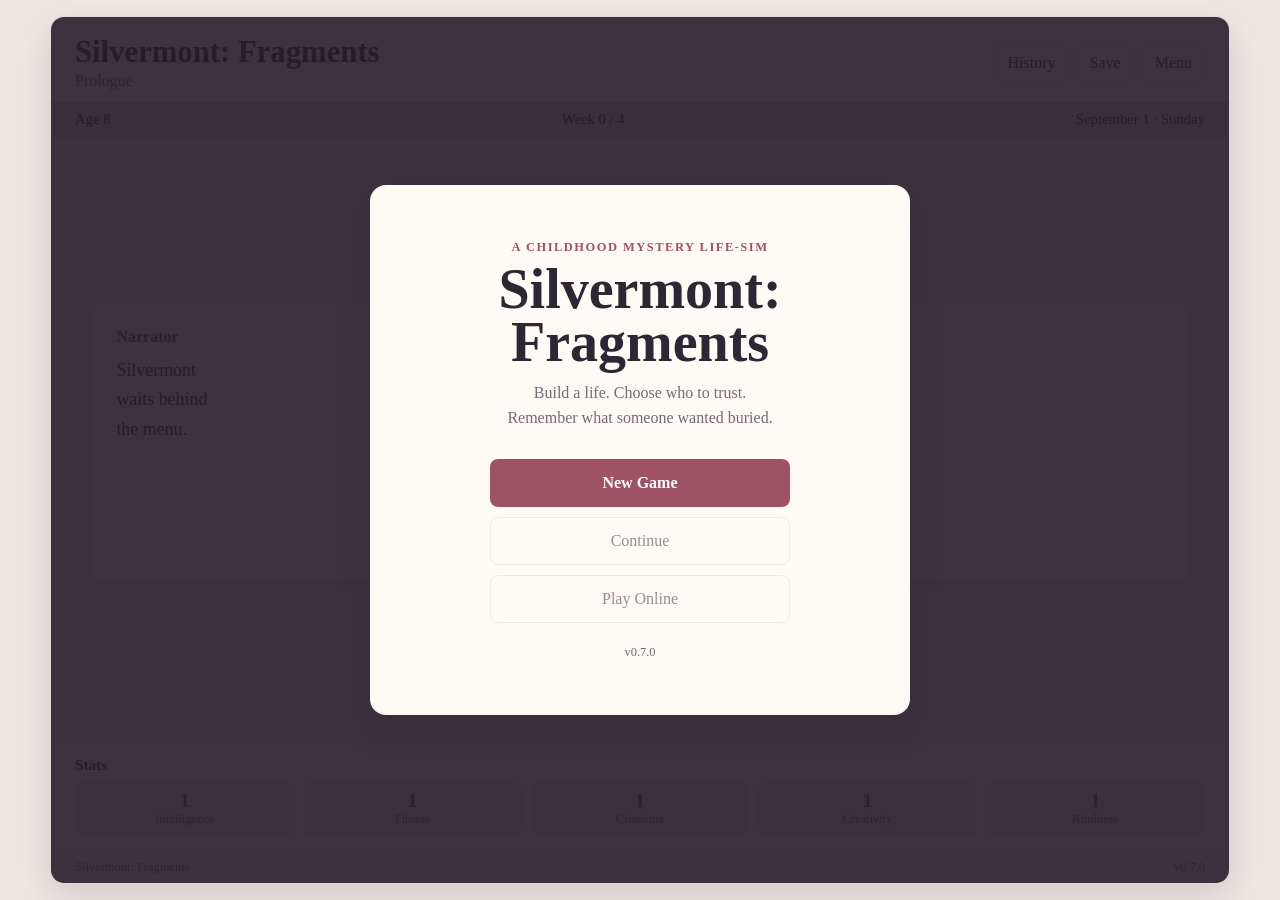
==== index.html @ c001014e "Initial Silvermont v0.7.0" ====
<!DOCTYPE html>
<html lang="en">
<head>
  <meta charset="UTF-8" />
  <meta name="viewport" content="width=device-width, initial-scale=1.0, viewport-fit=cover" />
  <meta name="description" content="Silvermont: Fragments — a text-based otome life-sim vertical slice." />
  <title>Silvermont: Fragments</title>
  <link rel="stylesheet" href="css/style.css" />
</head>
<body>
  <main id="game" class="game-shell">
    <header class="topbar">
      <div>
        <h1>Silvermont: Fragments</h1>
        <p id="chapterLabel">Prologue</p>
      </div>
      <div class="topbar-actions">
        <button id="historyBtn" class="ghost-btn" type="button">History</button>
        <button id="saveBtn" class="ghost-btn" type="button">Save</button>
        <button id="menuBtn" class="ghost-btn" type="button">Menu</button>
      </div>
    </header>

    <section class="status-strip" aria-label="Game status">
      <span id="ageLabel">Age 8</span>
      <span id="weekLabel">Week 0 / 4</span>
      <span id="dayLabel">September 1 · Sunday</span>
    </section>

    <section class="story-stage" id="vnStage">
      <div id="dialoguePanel" class="dialogue-panel" tabindex="0" role="region" aria-label="Dialogue">
        <aside id="portrait" class="speaker-portrait hidden" aria-label="Speaker portrait">
          <div id="portraitPixel" class="pixel-portrait" aria-hidden="true"></div>
        </aside>

        <div class="dialogue-content">
          <div id="speakerName" class="speaker-name">Narrator</div>
          <p id="dialogueText">Silvermont waits behind the menu.</p>
          <div id="choiceArea" class="choice-area"></div>
        </div>
      </div>
    </section>

    <section id="mainMenuScreen" class="modal-screen menu-screen" aria-modal="true" role="dialog" aria-labelledby="mainMenuTitle">
      <div class="menu-card">
        <p class="menu-kicker">A childhood mystery life-sim</p>
        <h2 id="mainMenuTitle">Silvermont: Fragments</h2>
        <p class="menu-copy">Build a life. Choose who to trust. Remember what someone wanted buried.</p>
        <div class="menu-actions">
          <button id="newGameMenuBtn" class="primary-btn menu-primary" type="button">New Game</button>
          <button id="continueMenuBtn" class="ghost-btn menu-secondary" type="button">Continue</button>
          <button id="onlinePlayMenuBtn" class="ghost-btn menu-secondary" type="button" disabled>Play Online</button>
        </div>
        <span id="menuVersionLabel" class="menu-version">v0.7.0</span>
      </div>
    </section>

    <section id="creatorScreen" class="modal-screen hidden" aria-modal="true" role="dialog" aria-labelledby="creatorTitle">
      <div class="modal-card creator-card">
        <div class="modal-heading">
          <div>
            <h2 id="creatorTitle">Create the protagonist</h2>
            <p>Female protagonist canon; pronouns are selectable. Surname: <strong>Evans</strong>.</p>
          </div>
          <span id="traitPointsBadge" class="points-badge">3 points remaining</span>
        </div>

        <div class="creator-grid">
          <fieldset>
            <legend>Identity</legend>
            <label>
              First name
              <input id="firstNameInput" type="text" maxlength="20" placeholder="Lilianna" />
            </label>
            <label>
              Pronouns
              <select id="pronounsSelect">
                <option value="she">She / Her</option>
                <option value="he">He / Him</option>
                <option value="they">They / Them</option>
              </select>
            </label>
            <div class="form-row two">
              <label>
                Birth month
                <select id="birthMonthSelect">
                  <option value="1">January</option><option value="2">February</option><option value="3">March</option>
                  <option value="4">April</option><option value="5">May</option><option value="6">June</option>
                  <option value="7">July</option><option value="8">August</option><option value="9" selected>September</option>
                  <option value="10">October</option><option value="11">November</option><option value="12">December</option>
                </select>
              </label>
              <label>
                Birth day
                <select id="birthDaySelect"></select>
              </label>
            </div>
          </fieldset>

          <fieldset>
            <legend>Appearance</legend>
            <div class="form-row two">
              <label>Hair color
                <select id="hairColorSelect"><option>Black</option><option selected>Dark Brown</option><option>Brown</option><option>Auburn</option><option>Blonde</option></select>
              </label>
              <label>Hair style
                <select id="hairStyleSelect"><option>Short</option><option>Bob</option><option selected>Shoulder-length</option><option>Long</option><option>Curly</option></select>
              </label>
              <label>Eye color
                <select id="eyeColorSelect"><option selected>Brown</option><option>Hazel</option><option>Green</option><option>Blue</option><option>Gray</option></select>
              </label>
              <label>Skin tone
                <select id="skinToneSelect"><option>Fair</option><option>Light</option><option selected>Medium</option><option>Tan</option><option>Deep</option></select>
              </label>
              <label>Height impression
                <select id="heightSelect"><option>Petite</option><option selected>Average</option><option>Tall</option></select>
              </label>
              <label>Build impression
                <select id="buildSelect"><option>Slim</option><option selected>Average</option><option>Sturdy</option><option>Athletic</option></select>
              </label>
            </div>
            <p class="form-note">Appearance changes flavor text only.</p>
          </fieldset>
        </div>

        <fieldset>
          <legend>Emotional state <span class="legend-note">Choose one · free</span></legend>
          <div id="emotionChoices" class="option-grid four">
            <label class="select-card"><input type="radio" name="emotion" value="Calm" checked /><span><strong>Calm</strong><small>Steady under pressure</small></span></label>
            <label class="select-card"><input type="radio" name="emotion" value="Anxious" /><span><strong>Anxious</strong><small>Alert to uncertainty</small></span></label>
            <label class="select-card"><input type="radio" name="emotion" value="Guarded" /><span><strong>Guarded</strong><small>Slow to trust</small></span></label>
            <label class="select-card"><input type="radio" name="emotion" value="Curious" /><span><strong>Curious</strong><small>Drawn to questions</small></span></label>
          </div>
        </fieldset>

        <div class="creator-grid traits-grid">
          <fieldset>
            <legend>Positive traits <span class="legend-note">Cost 1 point each</span></legend>
            <div id="positiveTraitChoices" class="trait-list">
              <label><input type="checkbox" value="Studious" /><span>Studious</span></label>
              <label><input type="checkbox" value="Sociable" /><span>Sociable</span></label>
              <label><input type="checkbox" value="Creative" /><span>Creative</span></label>
              <label><input type="checkbox" value="Athletic" /><span>Athletic</span></label>
              <label><input type="checkbox" value="Compassionate" /><span>Compassionate</span></label>
            </div>
          </fieldset>

          <fieldset>
            <legend>Negative traits <span class="legend-note">Refund 1 point · max 2</span></legend>
            <div id="negativeTraitChoices" class="trait-list">
              <label><input type="checkbox" value="Shy" /><span>Shy</span></label>
              <label><input type="checkbox" value="Impulsive" /><span>Impulsive</span></label>
              <label><input type="checkbox" value="Stubborn" /><span>Stubborn</span></label>
              <label><input type="checkbox" value="Sensitive" /><span>Sensitive</span></label>
              <label><input type="checkbox" value="Distractible" /><span>Distractible</span></label>
            </div>
          </fieldset>
        </div>

        <p id="creatorError" class="form-error hidden" role="alert"></p>
        <button id="confirmCharacterBtn" class="primary-btn" type="button">Begin Story</button>
      </div>
    </section>

    <section id="plannerScreen" class="modal-screen hidden" aria-modal="true" role="dialog">
      <div class="modal-card wide">
        <div class="modal-heading">
          <div>
            <h2 id="plannerTitle">Plan Week 1</h2>
            <p>Choose one weekday focus, one Saturday focus, and one Sunday focus. Outcomes: 15% Great · 65% Success · 20% Fail (−1 max).</p>
          </div>
          <span class="weekend-badge">Weekend gains ×2</span>
        </div>

        <div class="planner-grid">
          <div><h3>Monday–Friday</h3><div id="weekdayChoices" class="activity-list"></div></div>
          <div><h3>Saturday</h3><div id="saturdayChoices" class="activity-list"></div></div>
          <div><h3>Sunday</h3><div id="sundayChoices" class="activity-list"></div></div>
        </div>

        <div id="plannerPreview" class="planner-preview">Select all three focuses.</div>
        <button id="beginWeekBtn" class="primary-btn" type="button" disabled>Begin Week</button>
      </div>
    </section>


    <section id="dayResolutionScreen" class="modal-screen hidden" aria-modal="true" role="dialog" aria-labelledby="resolutionTitle">
      <div class="modal-card resolution-card">
        <div class="modal-heading">
          <div>
            <h2 id="resolutionTitle">Week in progress</h2>
            <p id="resolutionDate">September 1 · Sunday</p>
          </div>
          <button id="skipResolutionBtn" class="ghost-btn" type="button">Skip</button>
        </div>

        <div class="pixel-loading" aria-hidden="true">
          <span></span><span></span><span></span><span></span><span></span>
          <span></span><span></span><span></span><span></span><span></span>
          <span></span><span></span><span></span><span></span><span></span>
          <span></span><span></span><span></span><span></span><span></span>
        </div>

        <div class="resolution-readout">
          <strong id="resolutionActivity">Study</strong>
          <span id="resolutionOutcome">Success</span>
          <b id="resolutionGain">+2 Intelligence</b>
        </div>

        <div id="resolutionProgress" class="resolution-progress" aria-label="Week progress"></div>
      </div>
    </section>

    <section id="summaryScreen" class="modal-screen hidden" aria-modal="true" role="dialog">
      <div class="modal-card wide">
        <h2 id="summaryTitle">Week Summary</h2>
        <div id="summaryResults" class="summary-results"></div>
        <div id="statChanges" class="stat-changes"></div>
        <button id="continueSummaryBtn" class="primary-btn" type="button">Continue</button>
      </div>
    </section>

    <section id="historyScreen" class="modal-screen hidden" aria-modal="true" role="dialog">
      <div class="modal-card history-card">
        <div class="modal-heading">
          <div><h2>Dialogue History</h2><p>Previous spoken and narrated lines from this playthrough.</p></div>
          <button id="closeHistoryBtn" class="ghost-btn" type="button">Close</button>
        </div>
        <div id="historyList" class="history-list" aria-live="polite"></div>
      </div>
    </section>

    <section id="statsPanel" class="stats-panel" aria-label="Stats">
      <h2>Stats</h2>
      <div id="statsGrid" class="stats-grid"></div>
    </section>

    <footer><span>Silvermont: Fragments</span><span id="versionLabel">v0.7.0</span></footer>
  </main>

  <script src="js/config.js"></script>
  <script src="js/story.js"></script>
  <script src="js/core.js"></script>
  <script src="js/game.js"></script>
</body>
</html>
---- css/style.css ----
:root {
  --ink: #2d2633;
  --muted: #746a78;
  --paper: #fffaf5;
  --panel: #fffdf9;
  --rose: #9e5266;
  --rose-dark: #713949;
  --gold: #c89658;
  --line: rgba(45, 38, 51, 0.14);
  --shadow: 0 14px 36px rgba(35, 25, 42, 0.14);
  --px-skin: #d9a17d;
  --px-hair: #3c2c29;
  --px-eye: #2b252d;
  --px-mouth: #8f4555;
  --px-clothes: #5c6675;
  --px-brow: #4b3530;
  --px-white: #fff8ee;
}

* { box-sizing: border-box; }
html, body { min-height: 100%; }
body {
  margin: 0;
  min-height: 100dvh;
  display: grid;
  place-items: center;
  padding: clamp(0px, 2vw, 16px);
  font-family: Georgia, "Times New Roman", serif;
  color: var(--ink);
  background: #eee8e4;
  overflow: hidden;
}
button, input, select { font: inherit; }
button { cursor: pointer; min-height: 40px; }
button:disabled { cursor: not-allowed; opacity: .5; }
select, input { color: var(--ink); }
h1, h2, h3, p { margin-top: 0; }

.game-shell {
  width: min(1180px, 100%);
  height: min(900px, calc(100dvh - 32px));
  min-height: min(680px, calc(100dvh - 32px));
  display: grid;
  grid-template-rows: auto auto minmax(0, 1fr) auto auto;
  margin: auto;
  background: var(--paper);
  border: 1px solid var(--line);
  border-radius: 14px;
  overflow: hidden;
  box-shadow: var(--shadow);
  position: relative;
}

.topbar, .status-strip, footer {
  display: flex;
  align-items: center;
  justify-content: space-between;
  gap: 12px;
}
.topbar { padding: clamp(12px, 2vw, 18px) clamp(14px, 2.4vw, 24px) 12px; background: var(--panel); }
h1 { font-size: clamp(1.2rem, 2.4vw, 2rem); margin-bottom: 2px; }
.topbar p { margin-bottom: 0; color: var(--muted); }
.topbar-actions { display: flex; gap: 8px; flex-wrap: wrap; }
.status-strip {
  padding: 8px clamp(14px, 2.4vw, 24px);
  background: #efe5e1;
  border-block: 1px solid var(--line);
  font-size: clamp(.78rem, 1.5vw, .92rem);
}

.story-stage {
  min-height: 0;
  display: flex;
  align-items: center;
  overflow: auto;
  padding: clamp(14px, 3vw, 42px);
  background: var(--paper);
}
.dialogue-panel {
  width: 100%;
  min-height: clamp(190px, 33vh, 280px);
  display: grid;
  grid-template-columns: clamp(72px, 10vw, 104px) minmax(0, 1fr);
  gap: clamp(12px, 2vw, 20px);
  align-items: start;
  padding: clamp(16px, 2.5vw, 26px);
  border: 1px solid var(--line);
  border-radius: 12px;
  background: var(--panel);
  box-shadow: 0 8px 24px rgba(35, 25, 42, 0.08);
}
.dialogue-panel:focus-visible { outline: 3px solid rgba(158, 82, 102, .35); outline-offset: 3px; }
.dialogue-panel.no-portrait { grid-template-columns: 1fr; }
.speaker-portrait {
  width: clamp(72px, 10vw, 104px);
  aspect-ratio: 1 / 1;
  border: 1px solid var(--line);
  border-radius: 6px;
  overflow: hidden;
  background: #e7ddd8;
  image-rendering: pixelated;
}
.pixel-portrait {
  width: 100%; height: 100%;
  display: grid;
  grid-template-columns: repeat(12, 1fr);
  grid-template-rows: repeat(12, 1fr);
  background: #d8ccc5;
  image-rendering: pixelated;
}
.pixel { width: 100%; height: 100%; }
.px-clear { background: transparent; }
.px-skin { background: var(--px-skin); }
.px-hair { background: var(--px-hair); }
.px-eye { background: var(--px-eye); }
.px-mouth { background: var(--px-mouth); }
.px-clothes { background: var(--px-clothes); }
.px-brow { background: var(--px-brow); }
.px-white { background: var(--px-white); }
.pixel-agnes { --px-skin: #d2a07f; --px-hair: #d5cec8; --px-clothes: #704e61; --px-brow: #83756f; }
.pixel-dorian { --px-skin: #c98f69; --px-hair: #332822; --px-clothes: #405a67; --px-brow: #332822; }
.pixel-ethan { --px-skin: #dfab88; --px-hair: #20232c; --px-clothes: #2f405f; --px-brow: #20232c; }
.pixel-fern { --px-skin: #a96f4f; --px-hair: #56351f; --px-clothes: #5b724d; --px-brow: #56351f; }
.pixel-mother { --px-skin: #d7a080; --px-hair: #4b302e; --px-clothes: #71535f; --px-brow: #4b302e; }
.dialogue-content { min-width: 0; }
.speaker-name { display: inline-block; margin-bottom: 10px; color: var(--rose-dark); font-weight: 700; }
.dialogue-panel p {
  min-height: 64px;
  line-height: 1.65;
  font-size: clamp(1rem, 1.8vw, 1.12rem);
  margin-bottom: 16px;
}

.choice-area { display: grid; gap: 8px; margin-bottom: 2px; }
.choice-btn, .activity-btn, .ghost-btn, .primary-btn {
  border-radius: 8px;
  border: 1px solid var(--line);
  transition: transform .16s ease, background .16s ease, border-color .16s ease;
}
.choice-btn, .activity-btn { width: 100%; text-align: left; padding: 10px 12px; background: white; color: var(--ink); }
.choice-btn:hover, .activity-btn:hover { transform: translateY(-1px); border-color: var(--rose); }
.activity-btn.selected { background: #f3dfe5; border-color: var(--rose); }
.primary-btn { padding: 10px 18px; border: 0; color: white; background: var(--rose); font-weight: 700; }
.primary-btn:hover:not(:disabled) { background: var(--rose-dark); transform: translateY(-1px); }
.ghost-btn { padding: 8px 12px; background: transparent; color: var(--ink); }
.ghost-btn:hover { background: #f4e9e6; }

.stats-panel { padding: 12px clamp(14px, 2.4vw, 24px) 16px; background: var(--panel); }
.stats-panel h2 { font-size: .95rem; margin-bottom: 8px; }
.stats-grid { display: grid; grid-template-columns: repeat(5, minmax(0, 1fr)); gap: 8px; }
.stat-card { min-width: 0; padding: 8px 6px; background: #f3ece8; border-radius: 8px; text-align: center; }
.stat-card strong { display: block; font-size: clamp(1rem, 2vw, 1.2rem); color: var(--rose-dark); }
.stat-card span { display: block; overflow-wrap: anywhere; font-size: clamp(.62rem, 1.2vw, .78rem); color: var(--muted); }
footer { padding: 8px clamp(14px, 2.4vw, 24px); border-top: 1px solid var(--line); color: var(--muted); font-size: .78rem; }

.modal-screen {
  position: absolute;
  inset: 0;
  z-index: 20;
  display: grid;
  place-items: center;
  padding: clamp(10px, 2vw, 20px);
  overflow: auto;
  background: rgba(30, 22, 34, .72);
}
.modal-card {
  width: min(920px, 100%);
  max-height: calc(100% - 4px);
  overflow: auto;
  padding: clamp(18px, 3vw, 28px);
  border-radius: 12px;
  background: var(--paper);
  box-shadow: var(--shadow);
}
.modal-card.wide { width: min(1100px, 100%); }
.modal-heading { display: flex; justify-content: space-between; gap: 16px; align-items: flex-start; }
.modal-card label { display: grid; gap: 6px; }
.modal-card input[type="text"], .modal-card select {
  width: 100%; min-height: 42px; padding: 9px 11px;
  border: 1px solid var(--line); border-radius: 8px; background: white;
}

.menu-screen { z-index: 40; background: rgba(38, 28, 42, .9); }
.menu-card {
  width: min(540px, calc(100% - 24px));
  padding: clamp(28px, 7vw, 54px);
  text-align: center;
  border: 1px solid rgba(255,255,255,.16);
  border-radius: 16px;
  background: var(--paper);
  box-shadow: var(--shadow);
}
.menu-kicker { margin-bottom: 8px; color: var(--rose); font-size: .78rem; font-weight: 700; letter-spacing: .12em; text-transform: uppercase; }
.menu-card h2 { margin-bottom: 12px; font-size: clamp(2rem, 7vw, 3.5rem); line-height: .95; }
.menu-copy { max-width: 34ch; margin: 0 auto 28px; color: var(--muted); line-height: 1.55; }
.menu-actions { display: grid; gap: 10px; width: min(300px, 100%); margin: 0 auto; }
.menu-primary, .menu-secondary { width: 100%; min-height: 48px; text-align: center; }
.menu-version { display: block; margin-top: 22px; color: var(--muted); font-size: .78rem; }

.creator-card { width: min(1000px, 100%); }
.creator-grid { display: grid; grid-template-columns: repeat(2, minmax(0, 1fr)); gap: 16px; }
.traits-grid { margin-top: 16px; }
fieldset { min-width: 0; margin: 0 0 16px; padding: 16px; border: 1px solid var(--line); border-radius: 10px; background: rgba(255,255,255,.45); }
legend { padding: 0 6px; font-weight: 700; color: var(--rose-dark); }
.legend-note { font-weight: 400; color: var(--muted); font-size: .82rem; }
.form-row { display: grid; gap: 12px; }
.form-row.two { grid-template-columns: repeat(2, minmax(0, 1fr)); }
fieldset > label + label, fieldset > label + .form-row { margin-top: 12px; }
.form-note { margin: 10px 0 0; color: var(--muted); font-size: .82rem; }
.form-error { margin: 0 0 12px; padding: 10px 12px; border-radius: 8px; background: #f7dddd; color: #7a2222; }
.points-badge, .weekend-badge { padding: 7px 10px; border-radius: 999px; white-space: nowrap; }
.points-badge { background: #e7efe7; color: #355f3e; }
.points-badge.invalid { background: #f7dddd; color: #7a2222; }
.weekend-badge { background: #f0dfc9; color: #725229; }
.option-grid { display: grid; gap: 8px; }
.option-grid.four { grid-template-columns: repeat(4, minmax(0, 1fr)); }
.select-card { position: relative; }
.select-card input { position: absolute; opacity: 0; pointer-events: none; }
.select-card span { display: block; min-height: 76px; padding: 11px; border: 1px solid var(--line); border-radius: 8px; background: white; cursor: pointer; }
.select-card small { display: block; margin-top: 4px; color: var(--muted); }
.select-card input:checked + span { background: #f3dfe5; border-color: var(--rose); }
.trait-list { display: grid; gap: 7px; }
.trait-list label { grid-template-columns: auto 1fr; align-items: center; gap: 8px; padding: 8px 10px; border: 1px solid var(--line); border-radius: 8px; background: white; }
.trait-list input { width: 18px; height: 18px; }

.planner-grid { display: grid; grid-template-columns: repeat(3, minmax(0, 1fr)); gap: 18px; }
.activity-list { display: grid; gap: 8px; }
.activity-btn small { display: block; margin-top: 3px; color: var(--muted); }
.planner-preview { margin: 20px 0 12px; padding: 12px; border: 1px dashed var(--gold); border-radius: 8px; background: #fff7ea; }
.summary-results { display: grid; gap: 10px; }
.summary-item { padding: 12px; border-radius: 8px; background: #f3ece8; }
.summary-item strong { color: var(--rose-dark); }
.summary-item small { color: var(--muted); }
.stat-changes { margin: 16px 0; display: flex; flex-wrap: wrap; gap: 8px; }
.change-chip { padding: 7px 10px; border-radius: 999px; background: #e7efe7; }
.change-chip.zero { background: #ece9ec; color: var(--muted); }
.history-card { width: min(760px, 100%); }
.history-list { max-height: 60vh; overflow: auto; border-top: 1px solid var(--line); }
.history-entry { padding: 12px 2px; border-bottom: 1px solid var(--line); }
.history-entry strong { color: var(--rose-dark); }
.history-entry p { margin: 4px 0 0; line-height: 1.5; }
.history-empty { margin: 16px 0 0; color: var(--muted); }
.hidden { display: none !important; }

@media (max-width: 820px) {
  .topbar, .modal-heading { align-items: flex-start; }
  .creator-grid { grid-template-columns: 1fr; }
  .option-grid.four { grid-template-columns: repeat(2, minmax(0, 1fr)); }
  .planner-grid { grid-template-columns: 1fr; }
}

@media (max-width: 680px) {
  body { padding: 0; place-items: stretch; }
  .game-shell {
    width: 100vw;
    height: 100dvh;
    min-height: 0;
    border: 0;
    border-radius: 0;
    box-shadow: none;
  }
  .topbar { padding: 10px 12px 8px; }
  .topbar > div:first-child { min-width: 0; }
  .topbar p { font-size: .78rem; }
  .topbar-actions { gap: 5px; }
  .ghost-btn { min-height: 38px; padding: 7px 9px; }
  .status-strip { padding: 7px 12px; gap: 6px; font-size: .72rem; }
  .story-stage { align-items: stretch; padding: 10px; }
  .dialogue-panel {
    min-height: 100%;
    grid-template-columns: 68px minmax(0, 1fr);
    gap: 10px;
    padding: 14px;
  }
  .speaker-portrait { width: 68px; }
  .dialogue-panel p { min-height: 50px; margin-bottom: 10px; }
  .stats-panel { padding: 8px 10px 10px; }
  .stats-panel h2 { display: none; }
  .stats-grid { gap: 4px; }
  .stat-card { padding: 6px 3px; }
  footer { padding: 6px 10px; font-size: .7rem; }
  .modal-screen { padding: 0; align-items: stretch; }
  .modal-card {
    width: 100%;
    max-height: none;
    min-height: 100%;
    padding: 18px 14px calc(18px + env(safe-area-inset-bottom));
    border-radius: 0;
  }
  .menu-screen { align-items: center; padding: 12px; }
  .menu-card { width: 100%; padding: 32px 20px; }
  .form-row.two, .option-grid.four { grid-template-columns: 1fr; }
  .points-badge, .weekend-badge { white-space: normal; }
  .choice-btn, .activity-btn, .primary-btn { min-height: 46px; }
}

@media (max-width: 390px) {
  h1 { font-size: 1.05rem; }
  .topbar-actions .ghost-btn { font-size: .78rem; }
  .dialogue-panel { grid-template-columns: 58px minmax(0, 1fr); padding: 12px; }
  .speaker-portrait { width: 58px; }
  .speaker-name { margin-bottom: 6px; }
  .dialogue-panel p { font-size: .96rem; line-height: 1.55; }
  .stat-card span { font-size: .56rem; }
}

@media (max-height: 620px) and (min-width: 681px) {
  .game-shell { height: calc(100dvh - 16px); min-height: 0; }
  .story-stage { padding-block: 12px; }
  .dialogue-panel { min-height: 170px; }
  .stats-panel { padding-block: 8px; }
}

/* v0.7.0 day-by-day pixel resolution */
.resolution-card { width: min(620px, 100%); text-align: center; }
.resolution-card .modal-heading { text-align: left; }
.pixel-loading {
  width: min(320px, 86%);
  aspect-ratio: 5 / 2;
  margin: 26px auto 20px;
  display: grid;
  grid-template-columns: repeat(5, 1fr);
  grid-template-rows: repeat(4, 1fr);
  gap: 4px;
  image-rendering: pixelated;
}
.pixel-loading span {
  background: #e8ddd8;
  border: 1px solid rgba(45, 38, 51, .08);
  animation: pixelPulse 1s steps(2, end) infinite;
}
.pixel-loading span:nth-child(3n + 1) { animation-delay: -.2s; }
.pixel-loading span:nth-child(3n + 2) { animation-delay: -.45s; }
.pixel-loading span:nth-child(5n) { animation-delay: -.7s; }
@keyframes pixelPulse {
  0%, 100% { background: #e8ddd8; transform: translateY(0); }
  50% { background: var(--rose); transform: translateY(-2px); }
}
.resolution-readout {
  display: grid;
  gap: 6px;
  margin: 0 auto 20px;
  padding: 16px;
  border: 1px solid var(--line);
  border-radius: 10px;
  background: #fffdf9;
}
.resolution-readout strong { font-size: 1.18rem; color: var(--rose-dark); }
.resolution-readout span { color: var(--muted); }
.resolution-readout b { font-size: 1.08rem; color: #355f3e; }
.resolution-readout b.zero { color: var(--muted); }
.resolution-progress {
  display: grid;
  grid-template-columns: repeat(7, minmax(0, 1fr));
  gap: 6px;
}
.day-progress-cell {
  padding: 8px 2px;
  border: 1px solid var(--line);
  border-radius: 5px;
  background: #eee7e3;
  color: var(--muted);
  font-size: .75rem;
  font-weight: 700;
}
.day-progress-cell.done { background: #dfe9df; color: #355f3e; }
.day-progress-cell.active { outline: 2px solid var(--rose); outline-offset: 1px; background: #f3dfe5; color: var(--rose-dark); }
.day-progress-cell.has-event::after { content: " !"; color: var(--rose-dark); }

@media (max-width: 680px) {
  .resolution-card { min-height: 100%; display: flex; flex-direction: column; justify-content: center; }
  .pixel-loading { width: min(280px, 90%); gap: 3px; }
  .resolution-progress { gap: 3px; }
  .day-progress-cell { font-size: .66rem; padding: 7px 1px; }
}

/* v0.7.0 result pause and negative deltas */
#dayResolutionScreen:not(.hidden) .resolution-card { cursor: pointer; }
#dayResolutionScreen button { cursor: pointer; }
.resolution-readout b.negative { color: #8b3434; }
.change-chip.negative { background: #f4dddd; color: #7a2222; }
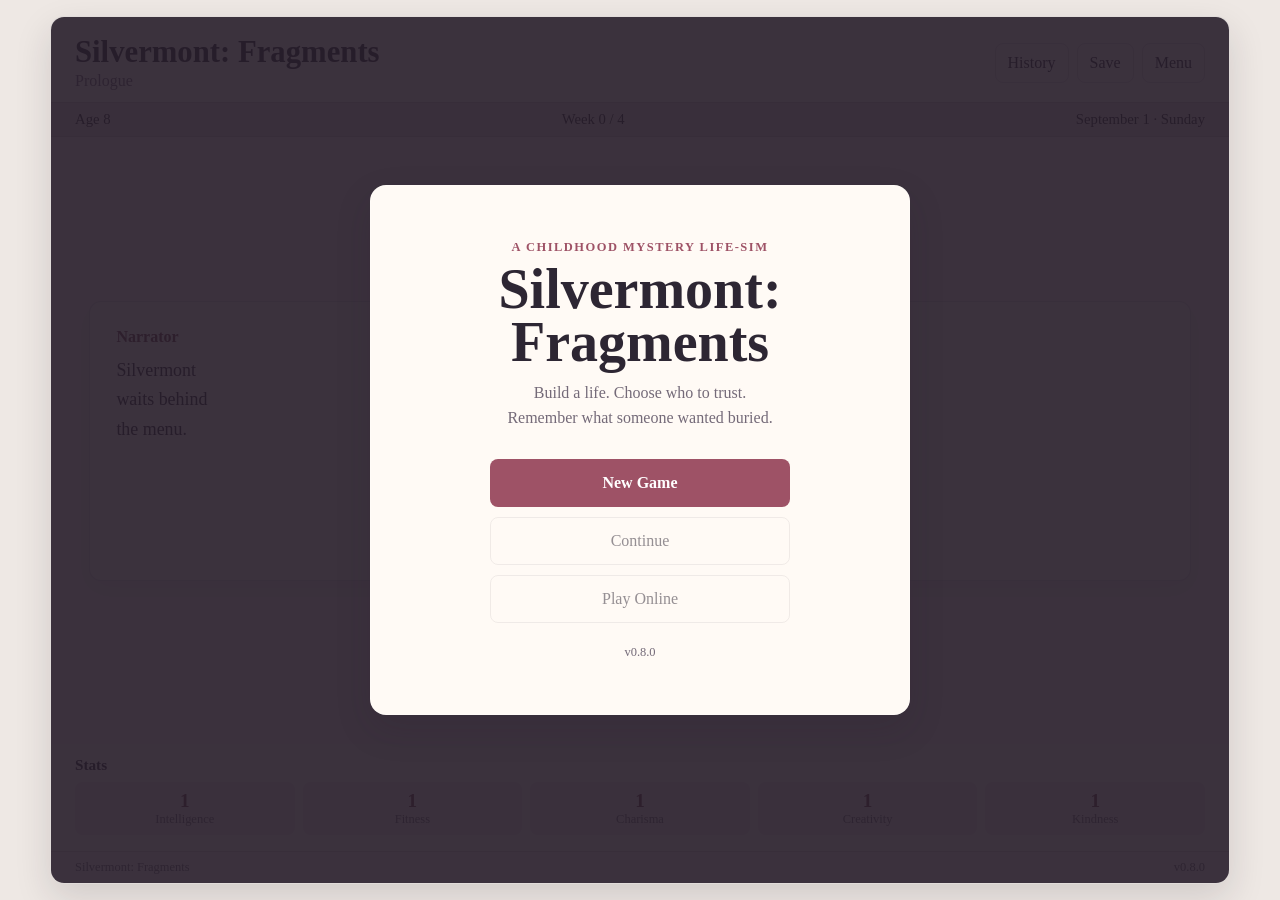
==== commit 4d2b2e47: "Wire v0.8 Life events and result icons" ====
--- a/index.html
+++ b/index.html
@@ -6,14 +6,12 @@
   <meta name="description" content="Silvermont: Fragments — a text-based otome life-sim vertical slice." />
   <title>Silvermont: Fragments</title>
   <link rel="stylesheet" href="css/style.css" />
+  <link rel="stylesheet" href="css/v080_patch.css" />
 </head>
 <body>
   <main id="game" class="game-shell">
     <header class="topbar">
-      <div>
-        <h1>Silvermont: Fragments</h1>
-        <p id="chapterLabel">Prologue</p>
-      </div>
+      <div><h1>Silvermont: Fragments</h1><p id="chapterLabel">Prologue</p></div>
       <div class="topbar-actions">
         <button id="historyBtn" class="ghost-btn" type="button">History</button>
         <button id="saveBtn" class="ghost-btn" type="button">Save</button>
@@ -22,225 +20,91 @@
     </header>
 
     <section class="status-strip" aria-label="Game status">
-      <span id="ageLabel">Age 8</span>
-      <span id="weekLabel">Week 0 / 4</span>
-      <span id="dayLabel">September 1 · Sunday</span>
+      <span id="ageLabel">Age 8</span><span id="weekLabel">Week 0 / 4</span><span id="dayLabel">September 1 · Sunday</span>
     </section>
 
     <section class="story-stage" id="vnStage">
       <div id="dialoguePanel" class="dialogue-panel" tabindex="0" role="region" aria-label="Dialogue">
-        <aside id="portrait" class="speaker-portrait hidden" aria-label="Speaker portrait">
-          <div id="portraitPixel" class="pixel-portrait" aria-hidden="true"></div>
-        </aside>
-
-        <div class="dialogue-content">
-          <div id="speakerName" class="speaker-name">Narrator</div>
-          <p id="dialogueText">Silvermont waits behind the menu.</p>
-          <div id="choiceArea" class="choice-area"></div>
-        </div>
+        <aside id="portrait" class="speaker-portrait hidden" aria-label="Speaker portrait"><div id="portraitPixel" class="pixel-portrait" aria-hidden="true"></div></aside>
+        <div class="dialogue-content"><div id="speakerName" class="speaker-name">Narrator</div><p id="dialogueText">Silvermont waits behind the menu.</p><div id="choiceArea" class="choice-area"></div></div>
       </div>
     </section>
 
     <section id="mainMenuScreen" class="modal-screen menu-screen" aria-modal="true" role="dialog" aria-labelledby="mainMenuTitle">
       <div class="menu-card">
-        <p class="menu-kicker">A childhood mystery life-sim</p>
-        <h2 id="mainMenuTitle">Silvermont: Fragments</h2>
+        <p class="menu-kicker">A childhood mystery life-sim</p><h2 id="mainMenuTitle">Silvermont: Fragments</h2>
         <p class="menu-copy">Build a life. Choose who to trust. Remember what someone wanted buried.</p>
         <div class="menu-actions">
           <button id="newGameMenuBtn" class="primary-btn menu-primary" type="button">New Game</button>
           <button id="continueMenuBtn" class="ghost-btn menu-secondary" type="button">Continue</button>
           <button id="onlinePlayMenuBtn" class="ghost-btn menu-secondary" type="button" disabled>Play Online</button>
         </div>
-        <span id="menuVersionLabel" class="menu-version">v0.7.0</span>
+        <span id="menuVersionLabel" class="menu-version">v0.8.0</span>
       </div>
     </section>
 
     <section id="creatorScreen" class="modal-screen hidden" aria-modal="true" role="dialog" aria-labelledby="creatorTitle">
       <div class="modal-card creator-card">
-        <div class="modal-heading">
-          <div>
-            <h2 id="creatorTitle">Create the protagonist</h2>
-            <p>Female protagonist canon; pronouns are selectable. Surname: <strong>Evans</strong>.</p>
-          </div>
-          <span id="traitPointsBadge" class="points-badge">3 points remaining</span>
-        </div>
-
+        <div class="modal-heading"><div><h2 id="creatorTitle">Create the protagonist</h2><p>Female protagonist canon; pronouns are selectable. Surname: <strong>Evans</strong>.</p></div><span id="traitPointsBadge" class="points-badge">3 points remaining</span></div>
         <div class="creator-grid">
-          <fieldset>
-            <legend>Identity</legend>
-            <label>
-              First name
-              <input id="firstNameInput" type="text" maxlength="20" placeholder="Lilianna" />
-            </label>
-            <label>
-              Pronouns
-              <select id="pronounsSelect">
-                <option value="she">She / Her</option>
-                <option value="he">He / Him</option>
-                <option value="they">They / Them</option>
-              </select>
-            </label>
+          <fieldset><legend>Identity</legend>
+            <label>First name<input id="firstNameInput" type="text" maxlength="20" placeholder="Lilianna" /></label>
+            <label>Pronouns<select id="pronounsSelect"><option value="she">She / Her</option><option value="he">He / Him</option><option value="they">They / Them</option></select></label>
             <div class="form-row two">
-              <label>
-                Birth month
-                <select id="birthMonthSelect">
-                  <option value="1">January</option><option value="2">February</option><option value="3">March</option>
-                  <option value="4">April</option><option value="5">May</option><option value="6">June</option>
-                  <option value="7">July</option><option value="8">August</option><option value="9" selected>September</option>
-                  <option value="10">October</option><option value="11">November</option><option value="12">December</option>
-                </select>
-              </label>
-              <label>
-                Birth day
-                <select id="birthDaySelect"></select>
-              </label>
+              <label>Birth month<select id="birthMonthSelect"><option value="1">January</option><option value="2">February</option><option value="3">March</option><option value="4">April</option><option value="5">May</option><option value="6">June</option><option value="7">July</option><option value="8">August</option><option value="9" selected>September</option><option value="10">October</option><option value="11">November</option><option value="12">December</option></select></label>
+              <label>Birth day<select id="birthDaySelect"></select></label>
             </div>
           </fieldset>
-
-          <fieldset>
-            <legend>Appearance</legend>
-            <div class="form-row two">
-              <label>Hair color
-                <select id="hairColorSelect"><option>Black</option><option selected>Dark Brown</option><option>Brown</option><option>Auburn</option><option>Blonde</option></select>
-              </label>
-              <label>Hair style
-                <select id="hairStyleSelect"><option>Short</option><option>Bob</option><option selected>Shoulder-length</option><option>Long</option><option>Curly</option></select>
-              </label>
-              <label>Eye color
-                <select id="eyeColorSelect"><option selected>Brown</option><option>Hazel</option><option>Green</option><option>Blue</option><option>Gray</option></select>
-              </label>
-              <label>Skin tone
-                <select id="skinToneSelect"><option>Fair</option><option>Light</option><option selected>Medium</option><option>Tan</option><option>Deep</option></select>
-              </label>
-              <label>Height impression
-                <select id="heightSelect"><option>Petite</option><option selected>Average</option><option>Tall</option></select>
-              </label>
-              <label>Build impression
-                <select id="buildSelect"><option>Slim</option><option selected>Average</option><option>Sturdy</option><option>Athletic</option></select>
-              </label>
-            </div>
-            <p class="form-note">Appearance changes flavor text only.</p>
-          </fieldset>
+          <fieldset><legend>Appearance</legend><div class="form-row two">
+            <label>Hair color<select id="hairColorSelect"><option>Black</option><option selected>Dark Brown</option><option>Brown</option><option>Auburn</option><option>Blonde</option></select></label>
+            <label>Hair style<select id="hairStyleSelect"><option>Short</option><option>Bob</option><option selected>Shoulder-length</option><option>Long</option><option>Curly</option></select></label>
+            <label>Eye color<select id="eyeColorSelect"><option selected>Brown</option><option>Hazel</option><option>Green</option><option>Blue</option><option>Gray</option></select></label>
+            <label>Skin tone<select id="skinToneSelect"><option>Fair</option><option>Light</option><option selected>Medium</option><option>Tan</option><option>Deep</option></select></label>
+            <label>Height impression<select id="heightSelect"><option>Petite</option><option selected>Average</option><option>Tall</option></select></label>
+            <label>Build impression<select id="buildSelect"><option>Slim</option><option selected>Average</option><option>Sturdy</option><option>Athletic</option></select></label>
+          </div><p class="form-note">Appearance changes flavor text only.</p></fieldset>
         </div>
-
-        <fieldset>
-          <legend>Emotional state <span class="legend-note">Choose one · free</span></legend>
-          <div id="emotionChoices" class="option-grid four">
-            <label class="select-card"><input type="radio" name="emotion" value="Calm" checked /><span><strong>Calm</strong><small>Steady under pressure</small></span></label>
-            <label class="select-card"><input type="radio" name="emotion" value="Anxious" /><span><strong>Anxious</strong><small>Alert to uncertainty</small></span></label>
-            <label class="select-card"><input type="radio" name="emotion" value="Guarded" /><span><strong>Guarded</strong><small>Slow to trust</small></span></label>
-            <label class="select-card"><input type="radio" name="emotion" value="Curious" /><span><strong>Curious</strong><small>Drawn to questions</small></span></label>
-          </div>
-        </fieldset>
-
+        <fieldset><legend>Emotional state <span class="legend-note">Choose one · free</span></legend><div id="emotionChoices" class="option-grid four">
+          <label class="select-card"><input type="radio" name="emotion" value="Calm" checked /><span><strong>Calm</strong><small>Steady under pressure</small></span></label>
+          <label class="select-card"><input type="radio" name="emotion" value="Anxious" /><span><strong>Anxious</strong><small>Alert to uncertainty</small></span></label>
+          <label class="select-card"><input type="radio" name="emotion" value="Guarded" /><span><strong>Guarded</strong><small>Slow to trust</small></span></label>
+          <label class="select-card"><input type="radio" name="emotion" value="Curious" /><span><strong>Curious</strong><small>Drawn to questions</small></span></label>
+        </div></fieldset>
         <div class="creator-grid traits-grid">
-          <fieldset>
-            <legend>Positive traits <span class="legend-note">Cost 1 point each</span></legend>
-            <div id="positiveTraitChoices" class="trait-list">
-              <label><input type="checkbox" value="Studious" /><span>Studious</span></label>
-              <label><input type="checkbox" value="Sociable" /><span>Sociable</span></label>
-              <label><input type="checkbox" value="Creative" /><span>Creative</span></label>
-              <label><input type="checkbox" value="Athletic" /><span>Athletic</span></label>
-              <label><input type="checkbox" value="Compassionate" /><span>Compassionate</span></label>
-            </div>
-          </fieldset>
-
-          <fieldset>
-            <legend>Negative traits <span class="legend-note">Refund 1 point · max 2</span></legend>
-            <div id="negativeTraitChoices" class="trait-list">
-              <label><input type="checkbox" value="Shy" /><span>Shy</span></label>
-              <label><input type="checkbox" value="Impulsive" /><span>Impulsive</span></label>
-              <label><input type="checkbox" value="Stubborn" /><span>Stubborn</span></label>
-              <label><input type="checkbox" value="Sensitive" /><span>Sensitive</span></label>
-              <label><input type="checkbox" value="Distractible" /><span>Distractible</span></label>
-            </div>
-          </fieldset>
+          <fieldset><legend>Positive traits <span class="legend-note">Cost 1 point each</span></legend><div id="positiveTraitChoices" class="trait-list"><label><input type="checkbox" value="Studious" /><span>Studious</span></label><label><input type="checkbox" value="Sociable" /><span>Sociable</span></label><label><input type="checkbox" value="Creative" /><span>Creative</span></label><label><input type="checkbox" value="Athletic" /><span>Athletic</span></label><label><input type="checkbox" value="Compassionate" /><span>Compassionate</span></label></div></fieldset>
+          <fieldset><legend>Negative traits <span class="legend-note">Refund 1 point · max 2</span></legend><div id="negativeTraitChoices" class="trait-list"><label><input type="checkbox" value="Shy" /><span>Shy</span></label><label><input type="checkbox" value="Impulsive" /><span>Impulsive</span></label><label><input type="checkbox" value="Stubborn" /><span>Stubborn</span></label><label><input type="checkbox" value="Sensitive" /><span>Sensitive</span></label><label><input type="checkbox" value="Distractible" /><span>Distractible</span></label></div></fieldset>
         </div>
-
-        <p id="creatorError" class="form-error hidden" role="alert"></p>
-        <button id="confirmCharacterBtn" class="primary-btn" type="button">Begin Story</button>
+        <p id="creatorError" class="form-error hidden" role="alert"></p><button id="confirmCharacterBtn" class="primary-btn" type="button">Begin Story</button>
       </div>
     </section>
 
-    <section id="plannerScreen" class="modal-screen hidden" aria-modal="true" role="dialog">
-      <div class="modal-card wide">
-        <div class="modal-heading">
-          <div>
-            <h2 id="plannerTitle">Plan Week 1</h2>
-            <p>Choose one weekday focus, one Saturday focus, and one Sunday focus. Outcomes: 15% Great · 65% Success · 20% Fail (−1 max).</p>
-          </div>
-          <span class="weekend-badge">Weekend gains ×2</span>
-        </div>
+    <section id="plannerScreen" class="modal-screen hidden" aria-modal="true" role="dialog"><div class="modal-card wide">
+      <div class="modal-heading"><div><h2 id="plannerTitle">Plan Week 1</h2><p>Choose one weekday focus, one Saturday focus, and one Sunday focus. Outcomes: 15% Great · 65% Success · 20% Fail (−1 max).</p></div><span class="weekend-badge">Weekend gains ×2</span></div>
+      <div class="planner-grid"><div><h3>Monday–Friday</h3><div id="weekdayChoices" class="activity-list"></div></div><div><h3>Saturday</h3><div id="saturdayChoices" class="activity-list"></div></div><div><h3>Sunday</h3><div id="sundayChoices" class="activity-list"></div></div></div>
+      <div id="plannerPreview" class="planner-preview">Select all three focuses.</div><button id="beginWeekBtn" class="primary-btn" type="button" disabled>Begin Week</button>
+    </div></section>
 
-        <div class="planner-grid">
-          <div><h3>Monday–Friday</h3><div id="weekdayChoices" class="activity-list"></div></div>
-          <div><h3>Saturday</h3><div id="saturdayChoices" class="activity-list"></div></div>
-          <div><h3>Sunday</h3><div id="sundayChoices" class="activity-list"></div></div>
-        </div>
+    <section id="dayResolutionScreen" class="modal-screen hidden" aria-modal="true" role="dialog" aria-labelledby="resolutionTitle"><div class="modal-card resolution-card">
+      <div class="modal-heading"><div><h2 id="resolutionTitle">Week in progress</h2><p id="resolutionDate">September 1 · Sunday</p></div><button id="skipResolutionBtn" class="ghost-btn" type="button">Skip</button></div>
+      <div class="pixel-loading" aria-hidden="true"><span></span><span></span><span></span><span></span><span></span><span></span><span></span><span></span><span></span><span></span><span></span><span></span><span></span><span></span><span></span><span></span><span></span><span></span><span></span><span></span></div>
+      <div class="resolution-readout"><span id="resolutionIcon" class="resolution-icon outcome-success" aria-hidden="true">👍</span><strong id="resolutionActivity">Study</strong><span id="resolutionOutcome">Success</span><b id="resolutionGain">+2 Intelligence</b></div>
+      <div id="resolutionProgress" class="resolution-progress" aria-label="Week progress"></div>
+    </div></section>
 
-        <div id="plannerPreview" class="planner-preview">Select all three focuses.</div>
-        <button id="beginWeekBtn" class="primary-btn" type="button" disabled>Begin Week</button>
-      </div>
-    </section>
-
-
-    <section id="dayResolutionScreen" class="modal-screen hidden" aria-modal="true" role="dialog" aria-labelledby="resolutionTitle">
-      <div class="modal-card resolution-card">
-        <div class="modal-heading">
-          <div>
-            <h2 id="resolutionTitle">Week in progress</h2>
-            <p id="resolutionDate">September 1 · Sunday</p>
-          </div>
-          <button id="skipResolutionBtn" class="ghost-btn" type="button">Skip</button>
-        </div>
-
-        <div class="pixel-loading" aria-hidden="true">
-          <span></span><span></span><span></span><span></span><span></span>
-          <span></span><span></span><span></span><span></span><span></span>
-          <span></span><span></span><span></span><span></span><span></span>
-          <span></span><span></span><span></span><span></span><span></span>
-        </div>
-
-        <div class="resolution-readout">
-          <strong id="resolutionActivity">Study</strong>
-          <span id="resolutionOutcome">Success</span>
-          <b id="resolutionGain">+2 Intelligence</b>
-        </div>
-
-        <div id="resolutionProgress" class="resolution-progress" aria-label="Week progress"></div>
-      </div>
-    </section>
-
-    <section id="summaryScreen" class="modal-screen hidden" aria-modal="true" role="dialog">
-      <div class="modal-card wide">
-        <h2 id="summaryTitle">Week Summary</h2>
-        <div id="summaryResults" class="summary-results"></div>
-        <div id="statChanges" class="stat-changes"></div>
-        <button id="continueSummaryBtn" class="primary-btn" type="button">Continue</button>
-      </div>
-    </section>
-
-    <section id="historyScreen" class="modal-screen hidden" aria-modal="true" role="dialog">
-      <div class="modal-card history-card">
-        <div class="modal-heading">
-          <div><h2>Dialogue History</h2><p>Previous spoken and narrated lines from this playthrough.</p></div>
-          <button id="closeHistoryBtn" class="ghost-btn" type="button">Close</button>
-        </div>
-        <div id="historyList" class="history-list" aria-live="polite"></div>
-      </div>
-    </section>
-
-    <section id="statsPanel" class="stats-panel" aria-label="Stats">
-      <h2>Stats</h2>
-      <div id="statsGrid" class="stats-grid"></div>
-    </section>
-
-    <footer><span>Silvermont: Fragments</span><span id="versionLabel">v0.7.0</span></footer>
+    <section id="summaryScreen" class="modal-screen hidden" aria-modal="true" role="dialog"><div class="modal-card wide"><h2 id="summaryTitle">Week Summary</h2><div id="summaryResults" class="summary-results"></div><div id="statChanges" class="stat-changes"></div><button id="continueSummaryBtn" class="primary-btn" type="button">Continue</button></div></section>
+    <section id="historyScreen" class="modal-screen hidden" aria-modal="true" role="dialog"><div class="modal-card history-card"><div class="modal-heading"><div><h2>Dialogue History</h2><p>Previous spoken and narrated lines from this playthrough.</p></div><button id="closeHistoryBtn" class="ghost-btn" type="button">Close</button></div><div id="historyList" class="history-list" aria-live="polite"></div></div></section>
+    <section id="statsPanel" class="stats-panel" aria-label="Stats"><h2>Stats</h2><div id="statsGrid" class="stats-grid"></div></section>
+    <footer><span>Silvermont: Fragments</span><span id="versionLabel">v0.8.0</span></footer>
   </main>
 
   <script src="js/config.js"></script>
+  <script src="js/events_major.js"></script>
+  <script src="js/events_home.js"></script>
+  <script src="js/events_social.js"></script>
+  <script src="js/events_world.js"></script>
   <script src="js/story.js"></script>
   <script src="js/core.js"></script>
   <script src="js/game.js"></script>
+  <script src="js/v080_runtime_patch.js"></script>
 </body>
 </html>
--- a/css/v080_patch.css
+++ b/css/v080_patch.css
@@ -0,0 +1,31 @@
+/* v0.8.0 interaction and result-icon patch */
+body, .game-shell, .modal-screen, button, label, .dialogue-panel, .stats-panel, footer {
+  -webkit-user-select: none;
+  user-select: none;
+}
+input, select, textarea {
+  -webkit-user-select: text;
+  user-select: text;
+}
+.resolution-icon {
+  width: 64px;
+  aspect-ratio: 1 / 1;
+  margin: 0 auto 4px;
+  display: grid;
+  place-items: center;
+  border: 3px solid var(--line);
+  border-radius: 4px;
+  background: #eee7e3;
+  font-family: "Segoe UI Emoji", "Apple Color Emoji", sans-serif;
+  font-size: 2rem;
+  line-height: 1;
+  image-rendering: pixelated;
+  box-shadow: 4px 4px 0 rgba(45, 38, 51, .12);
+}
+.resolution-icon.outcome-great { background: #fff0b8; border-color: #c89658; }
+.resolution-icon.outcome-success { background: #dfe9df; border-color: #6d8d72; }
+.resolution-icon.outcome-failure { background: #f4dddd; border-color: #a35757; }
+.resolution-icon.outcome-neutral { color: var(--muted); }
+@media (max-width: 680px) {
+  .resolution-icon { width: 56px; font-size: 1.75rem; }
+}
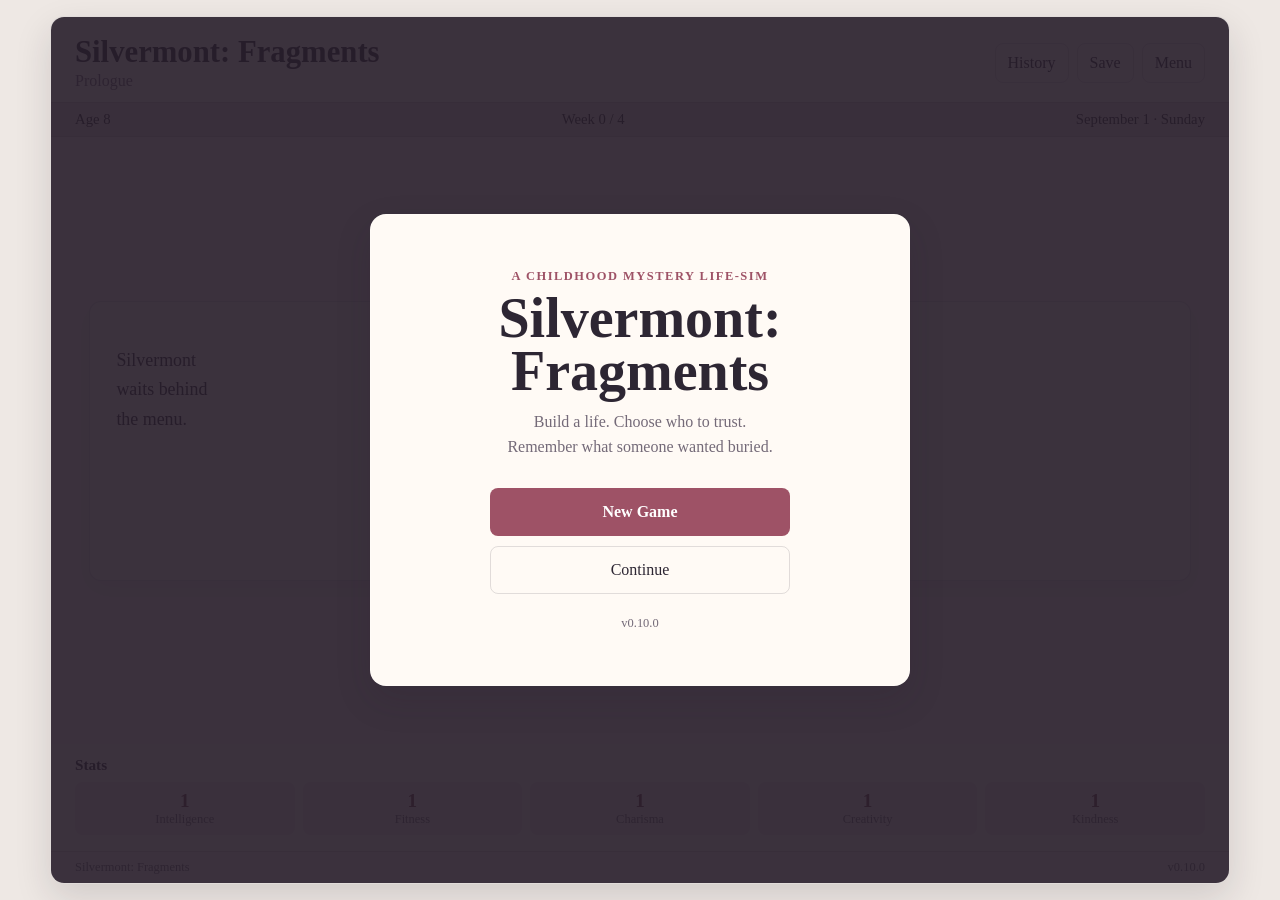
==== commit 64180bc7: "Wire v0.10 finalizer and remove Play Online menu item" ====
--- a/index.html
+++ b/index.html
@@ -26,7 +26,7 @@
     <section class="story-stage" id="vnStage">
       <div id="dialoguePanel" class="dialogue-panel" tabindex="0" role="region" aria-label="Dialogue">
         <aside id="portrait" class="speaker-portrait hidden" aria-label="Speaker portrait"><div id="portraitPixel" class="pixel-portrait" aria-hidden="true"></div></aside>
-        <div class="dialogue-content"><div id="speakerName" class="speaker-name">Narrator</div><p id="dialogueText">Silvermont waits behind the menu.</p><div id="choiceArea" class="choice-area"></div></div>
+        <div class="dialogue-content"><div id="speakerName" class="speaker-name"></div><p id="dialogueText">Silvermont waits behind the menu.</p><div id="choiceArea" class="choice-area"></div></div>
       </div>
     </section>
 
@@ -37,9 +37,8 @@
         <div class="menu-actions">
           <button id="newGameMenuBtn" class="primary-btn menu-primary" type="button">New Game</button>
           <button id="continueMenuBtn" class="ghost-btn menu-secondary" type="button">Continue</button>
-          <button id="onlinePlayMenuBtn" class="ghost-btn menu-secondary" type="button" disabled>Play Online</button>
         </div>
-        <span id="menuVersionLabel" class="menu-version">v0.8.0</span>
+        <span id="menuVersionLabel" class="menu-version">v0.10.0</span>
       </div>
     </section>
 
@@ -94,7 +93,7 @@
     <section id="summaryScreen" class="modal-screen hidden" aria-modal="true" role="dialog"><div class="modal-card wide"><h2 id="summaryTitle">Week Summary</h2><div id="summaryResults" class="summary-results"></div><div id="statChanges" class="stat-changes"></div><button id="continueSummaryBtn" class="primary-btn" type="button">Continue</button></div></section>
     <section id="historyScreen" class="modal-screen hidden" aria-modal="true" role="dialog"><div class="modal-card history-card"><div class="modal-heading"><div><h2>Dialogue History</h2><p>Previous spoken and narrated lines from this playthrough.</p></div><button id="closeHistoryBtn" class="ghost-btn" type="button">Close</button></div><div id="historyList" class="history-list" aria-live="polite"></div></div></section>
     <section id="statsPanel" class="stats-panel" aria-label="Stats"><h2>Stats</h2><div id="statsGrid" class="stats-grid"></div></section>
-    <footer><span>Silvermont: Fragments</span><span id="versionLabel">v0.8.0</span></footer>
+    <footer><span>Silvermont: Fragments</span><span id="versionLabel">v0.10.0</span></footer>
   </main>
 
   <script src="js/config.js"></script>
@@ -106,5 +105,6 @@
   <script src="js/core.js"></script>
   <script src="js/game.js"></script>
   <script src="js/v080_runtime_patch.js"></script>
+  <script src="js/v010_finalize.js"></script>
 </body>
 </html>
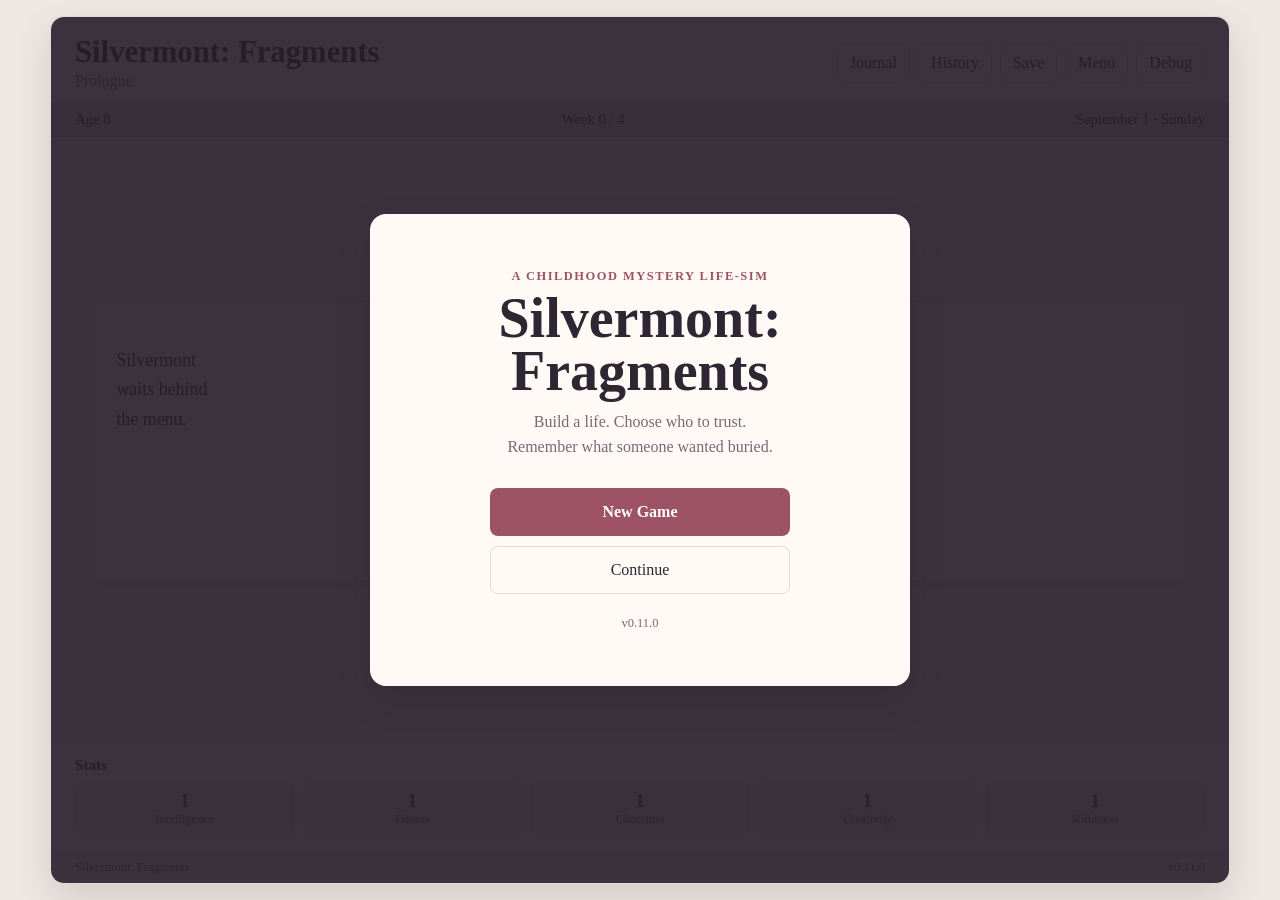
==== commit 557b95a3: "Wire v0.11 feature systems" ====
--- a/index.html
+++ b/index.html
@@ -38,7 +38,7 @@
           <button id="newGameMenuBtn" class="primary-btn menu-primary" type="button">New Game</button>
           <button id="continueMenuBtn" class="ghost-btn menu-secondary" type="button">Continue</button>
         </div>
-        <span id="menuVersionLabel" class="menu-version">v0.10.0</span>
+        <span id="menuVersionLabel" class="menu-version">v0.11.0</span>
       </div>
     </section>
 
@@ -93,7 +93,7 @@
     <section id="summaryScreen" class="modal-screen hidden" aria-modal="true" role="dialog"><div class="modal-card wide"><h2 id="summaryTitle">Week Summary</h2><div id="summaryResults" class="summary-results"></div><div id="statChanges" class="stat-changes"></div><button id="continueSummaryBtn" class="primary-btn" type="button">Continue</button></div></section>
     <section id="historyScreen" class="modal-screen hidden" aria-modal="true" role="dialog"><div class="modal-card history-card"><div class="modal-heading"><div><h2>Dialogue History</h2><p>Previous spoken and narrated lines from this playthrough.</p></div><button id="closeHistoryBtn" class="ghost-btn" type="button">Close</button></div><div id="historyList" class="history-list" aria-live="polite"></div></div></section>
     <section id="statsPanel" class="stats-panel" aria-label="Stats"><h2>Stats</h2><div id="statsGrid" class="stats-grid"></div></section>
-    <footer><span>Silvermont: Fragments</span><span id="versionLabel">v0.10.0</span></footer>
+    <footer><span>Silvermont: Fragments</span><span id="versionLabel">v0.11.0</span></footer>
   </main>
 
   <script src="js/config.js"></script>
@@ -106,5 +106,7 @@
   <script src="js/game.js"></script>
   <script src="js/v080_runtime_patch.js"></script>
   <script src="js/v010_finalize.js"></script>
+  <script src="js/v010_schedule_guard.js"></script>
+  <script src="js/v011_features.js"></script>
 </body>
 </html>
